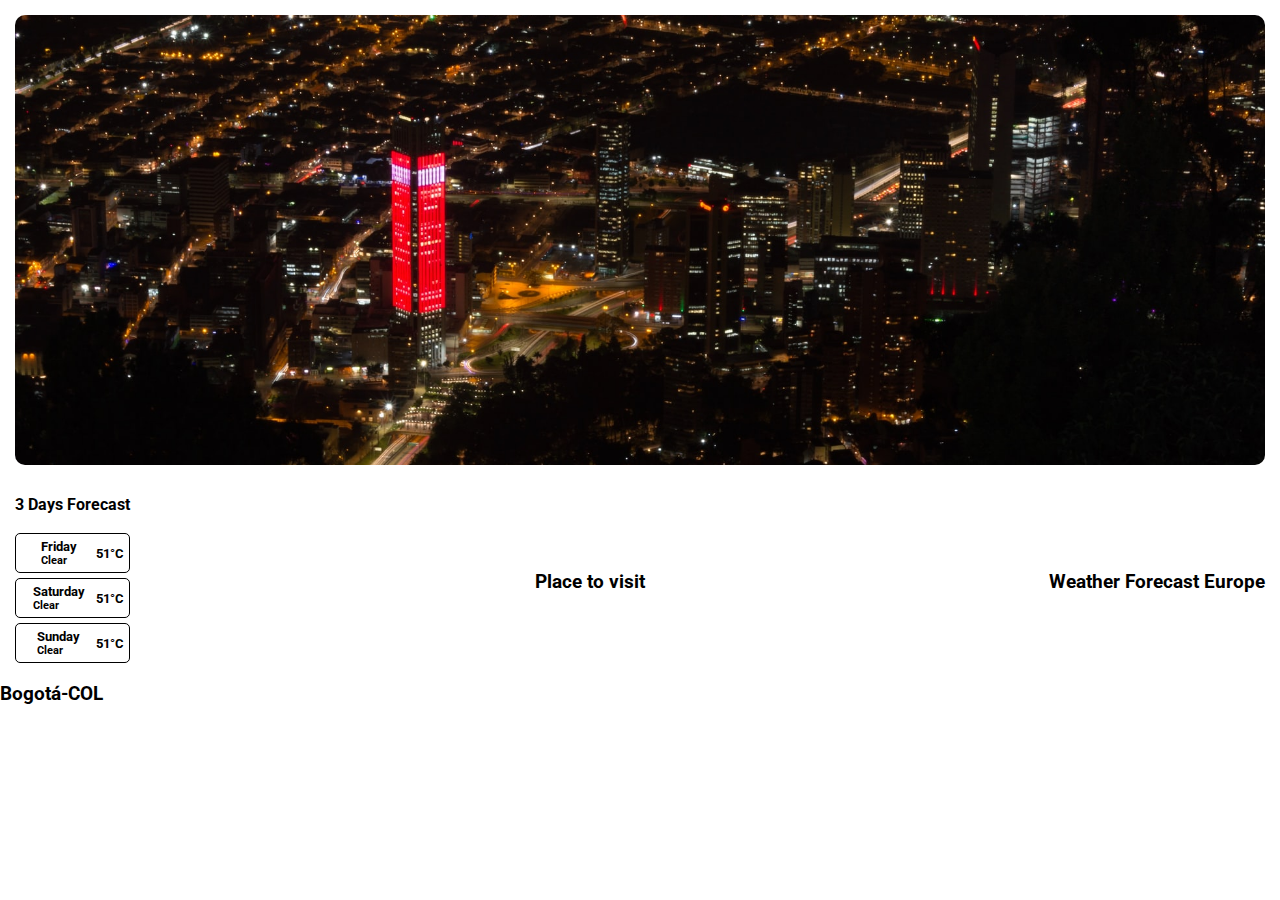
==== index.html @ b91a9c3c "first commit" ====
<!DOCTYPE html>
<html lang="en">
<head>
    <meta charset="UTF-8">
    <meta http-equiv="X-UA-Compatible" content="IE=edge">
    <meta name="viewport" content="width=device-width, initial-scale=1.0">
    <link rel="preconnect" href="https://fonts.gstatic.com">
    <!--Font Family-->
    <link href="https://fonts.googleapis.com/css2?family=Roboto:wght@300;500&display=swap" rel="stylesheet">
    <link rel="stylesheet" href="./style.css"/>
    <title>Document</title>
    <script src="./app.js" type="text/javascript"></script>
</head>
<body>
    <section>
        <div class="hero-banner">
            <!-- <h3>Bogotá-COL</h3>
            <ol id="bogota-data"></ol> -->
        </div>
    </section>
    <section class="forecast">
        <div class="three-days">
            <h4>3 Days Forecast</h4>
            <br>
            <div class="weather-box">
                <img src="" alt="" class="icon"/>
                <div class="day">
                    <h5>Friday</h5>
                    <div class="status">
                        <h6>Clear</h6>
                    </div>
                </div>
                <div class="temp"><h5>51°C</h5></div>
            </div>
            <div class="weather-box">
                <img src="" alt="" class="icon"/>
                <div class="day">
                    <h5>Saturday</h5>
                    <div class="status">
                        <h6>Clear</h6>
                    </div>
                </div>
                <div class="temp"><h5>51°C</h5></div>
            </div>
            <div class="weather-box">
                <img src="" alt="" class="icon"/>
                <div class="day">
                    <h5>Sunday</h5>
                    <div class="status">
                        <h6>Clear</h6>
                    </div>
                </div>
                <div class="temp"><h5>51°C</h5></div>
            </div>
        </div>
        <div class="place-visit">
            <h3>Place to visit</h3>
        </div>
        <div class="europe-forecast">
            <h3>Weather Forecast Europe</h3>
        </div>
    </section>
    
    <h3>Bogotá-COL</h3>
    <ol id="bogota-data"></ol>
    <br>
    <br>
    <br>
    <br>

    
    
</body>
</html>
---- style.css ----
* {
    margin: 0;
    padding: 0;
    font-family: 'Roboto', sans-serif;
}

section {
    padding: 15px;
}

.hero-banner {
    position: relative;
    height: 50vh;
    background: url(images/sebastian-seck-qQ5xOZBv_Ms-unsplash.jpg);
    border-radius: 10px;
    background-size: cover;
    background-position: center;
    color: #fff;
    display: flex;
    flex-direction: column;
    align-items: flex-start;
    justify-content: flex-end;
}

.hero-banner h3 {
    padding: 20px;
}

.forecast {
    position: relative;
    display: flex;
    align-items: center;
    justify-content: space-between;
}

.three-days ul {
    list-style: none;
}

.weather-box {
    position: relative;
    display: flex;
    justify-content: space-between;
    align-items: center;
    border: 1px solid #000;
    border-radius: 5px;
    padding: 5px;
    margin-bottom: 5px;
}
.bogota-data {
    color: #000;
}
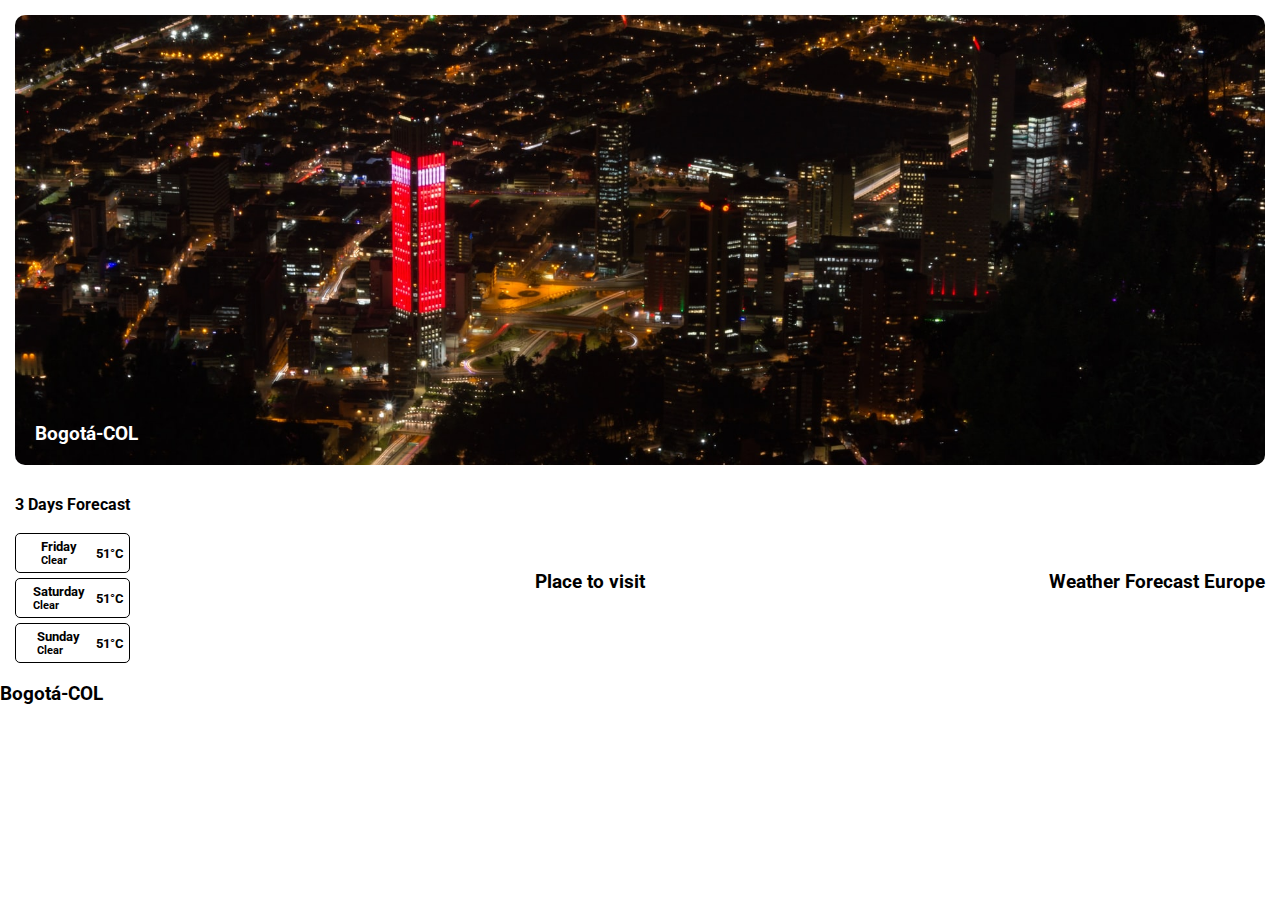
==== commit 4ae7669f: "second commit" ====
--- a/index.html
+++ b/index.html
@@ -14,8 +14,8 @@
 <body>
     <section>
         <div class="hero-banner">
-            <!-- <h3>Bogotá-COL</h3>
-            <ol id="bogota-data"></ol> -->
+            <h3>Bogotá-COL</h3>
+            <ul id="bog-list"></ul>
         </div>
     </section>
     <section class="forecast">
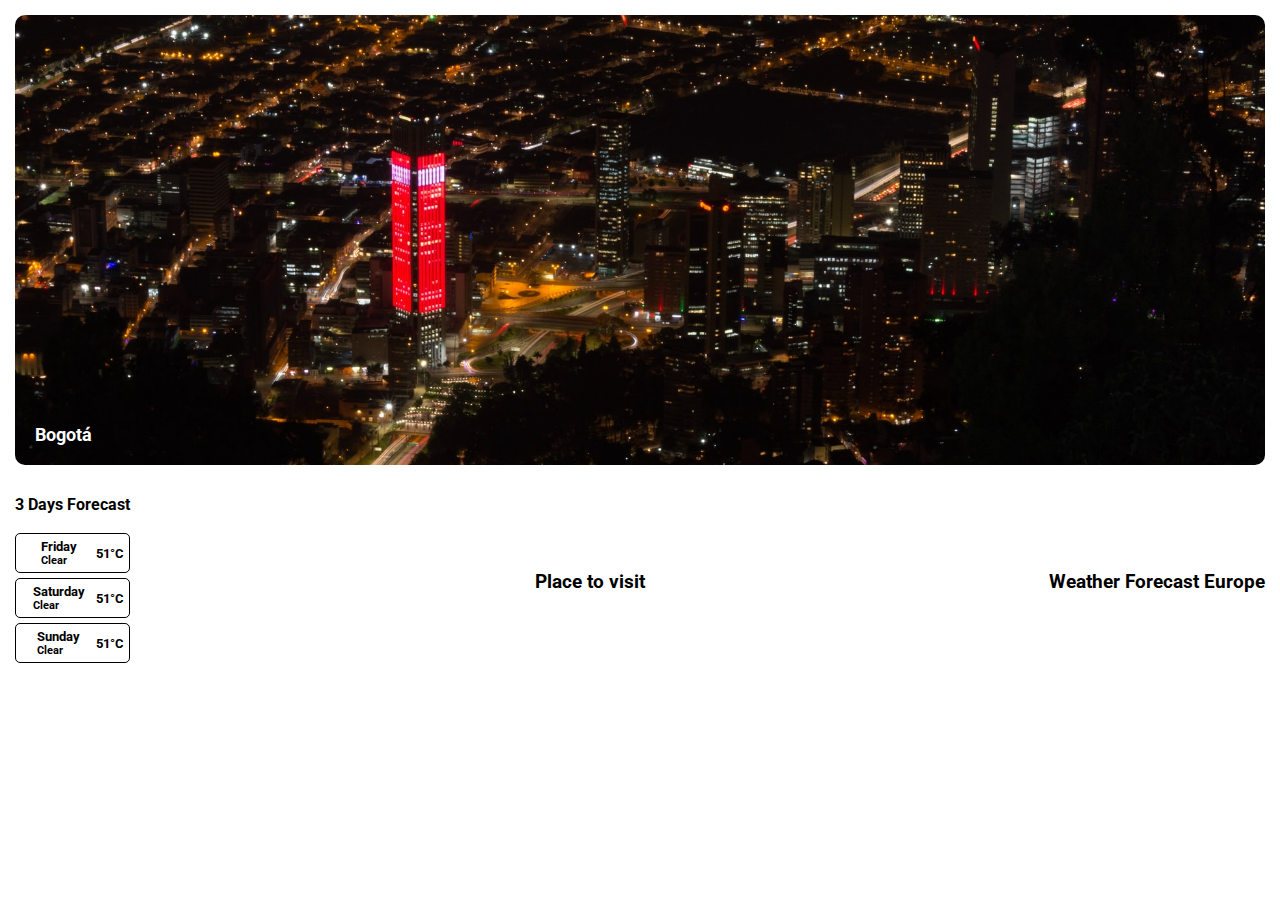
==== commit 8ab583f2: "fourth commit" ====
--- a/index.html
+++ b/index.html
@@ -14,8 +14,14 @@
 <body>
     <section>
         <div class="hero-banner">
-            <h3>Bogotá-COL</h3>
-            <ul id="bog-list"></ul>
+            <div class="bog-title">
+                <h3>Bogotá</h3>
+            </div>
+            <div class="weather-description">
+                <span class="bog-temp"></span>
+                <img src="https://openweathermap.org/img/wn/04d.png" alt="" class="icon"/>
+            </div>
+            <h4 class="description"></h4>
         </div>
     </section>
     <section class="forecast">
@@ -60,15 +66,5 @@
             <h3>Weather Forecast Europe</h3>
         </div>
     </section>
-    
-    <h3>Bogotá-COL</h3>
-    <ol id="bogota-data"></ol>
-    <br>
-    <br>
-    <br>
-    <br>
-
-    
-    
 </body>
 </html>--- a/style.css
+++ b/style.css
@@ -19,22 +19,26 @@
     display: flex;
     flex-direction: column;
     align-items: flex-start;
-    justify-content: flex-end;
+    justify-content:flex-end;
 }
 
-.hero-banner h3 {
-    padding: 20px;
+.bog-title {
+    margin-left: 20px;
+    font-size: 15px;
 }
 
-.forecast {
-    position: relative;
+.weather-description {
     display: flex;
+    justify-content: center;
     align-items: center;
-    justify-content: space-between;
+    margin-left: 20px;
 }
 
-.three-days ul {
-    list-style: none;
+.description {
+    margin-left: 20px;
+    margin-bottom: 20px;
+    font-size: 10px;
+    text-transform: capitalize;
 }
 
 .weather-box {
@@ -47,6 +51,14 @@
     padding: 5px;
     margin-bottom: 5px;
 }
-.bogota-data {
-    color: #000;
+
+.forecast {
+    position: relative;
+    display: flex;
+    align-items: center;
+    justify-content: space-between;
+}
+
+.three-days ul {
+    list-style: none;
 }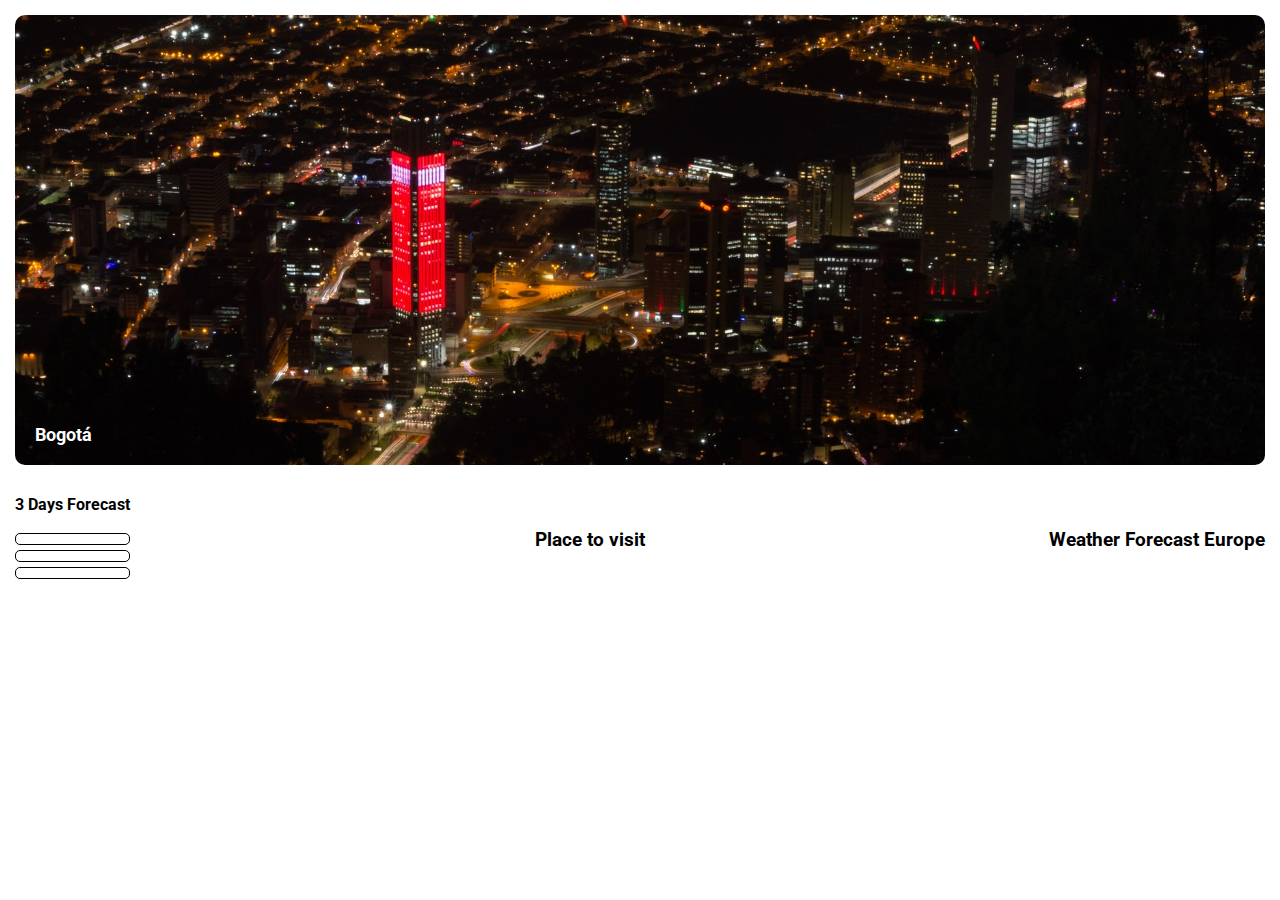
==== commit 5ad866e1: "fifth commit" ====
--- a/index.html
+++ b/index.html
@@ -10,6 +10,10 @@
     <link rel="stylesheet" href="./style.css"/>
     <title>Document</title>
     <script src="./app.js" type="text/javascript"></script>
+    <script src="./bog_FirstDay.js" type="text/javascript"></script>
+    <script src="./bog_SecondDay.js" type="text/javascript"></script>
+    <script src="./bog_ThirdDay.js" type="text/javascript"></script>
+
 </head>
 <body>
     <section>
@@ -19,7 +23,7 @@
             </div>
             <div class="weather-description">
                 <span class="bog-temp"></span>
-                <img src="https://openweathermap.org/img/wn/04d.png" alt="" class="icon"/>
+                <img src="https://openweathermap.org/img/wn/04d.png" alt="" class="icon-bog"/>
             </div>
             <h4 class="description"></h4>
         </div>
@@ -28,35 +32,38 @@
         <div class="three-days">
             <h4>3 Days Forecast</h4>
             <br>
+            <!--Day 1-->
             <div class="weather-box">
-                <img src="" alt="" class="icon"/>
-                <div class="day">
-                    <h5>Friday</h5>
-                    <div class="status">
-                        <h6>Clear</h6>
+                <img src="" alt="" class="icon-1"/>
+                <div class="day-box">
+                    <h5 class="day-1"></h5>
+                    <div class="status-1">
+                        <h6></h6>
                     </div>
                 </div>
-                <div class="temp"><h5>51°C</h5></div>
+                <div class="temp-1"><h5></h5></div>
             </div>
+            <!--Day 2-->
             <div class="weather-box">
-                <img src="" alt="" class="icon"/>
-                <div class="day">
-                    <h5>Saturday</h5>
-                    <div class="status">
-                        <h6>Clear</h6>
+                <img src="" alt="" class="icon-2"/>
+                <div class="day-box">
+                    <h5 class="day-2"></h5>
+                    <div class="status-2">
+                        <h6></h6>
                     </div>
                 </div>
-                <div class="temp"><h5>51°C</h5></div>
+                <div class="temp-2"><h5></h5></div>
             </div>
+            <!--Day 3-->
             <div class="weather-box">
-                <img src="" alt="" class="icon"/>
-                <div class="day">
-                    <h5>Sunday</h5>
-                    <div class="status">
-                        <h6>Clear</h6>
+                <img src="" alt="" class="icon-3"/>
+                <div class="day-box">
+                    <h5 class="day-3"></h5>
+                    <div class="status-3">
+                        <h6></h6>
                     </div>
                 </div>
-                <div class="temp"><h5>51°C</h5></div>
+                <div class="temp-3"><h5></h5></div>
             </div>
         </div>
         <div class="place-visit">
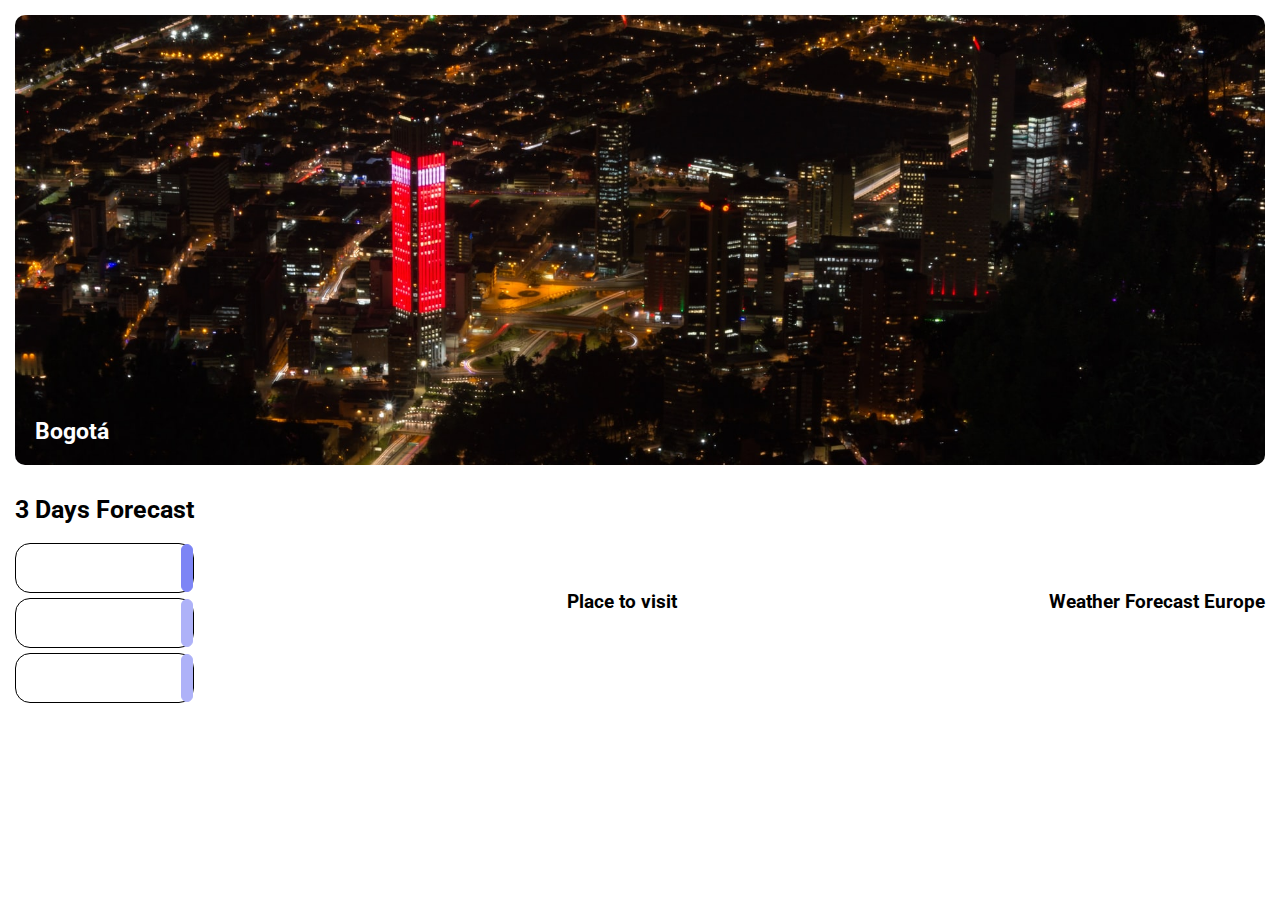
==== commit b33dc95d: "sixth commit" ====
--- a/index.html
+++ b/index.html
@@ -9,7 +9,7 @@
     <link href="https://fonts.googleapis.com/css2?family=Roboto:wght@300;500&display=swap" rel="stylesheet">
     <link rel="stylesheet" href="./style.css"/>
     <title>Document</title>
-    <script src="./app.js" type="text/javascript"></script>
+    <script src="./bog_Banner.js" type="text/javascript"></script>
     <script src="./bog_FirstDay.js" type="text/javascript"></script>
     <script src="./bog_SecondDay.js" type="text/javascript"></script>
     <script src="./bog_ThirdDay.js" type="text/javascript"></script>
@@ -23,47 +23,53 @@
             </div>
             <div class="weather-description">
                 <span class="bog-temp"></span>
-                <img src="https://openweathermap.org/img/wn/04d.png" alt="" class="icon-bog"/>
+                <img src="" alt="" class="icon-bog"/>
             </div>
             <h4 class="description"></h4>
         </div>
     </section>
     <section class="forecast">
         <div class="three-days">
-            <h4>3 Days Forecast</h4>
+            <h4 class="title-threeDays"><strong>3 Days</strong> Forecast</h4>
             <br>
             <!--Day 1-->
             <div class="weather-box">
-                <img src="" alt="" class="icon-1"/>
+                <div class="icon-box">
+                    <img src="" alt="" class="icon-1"/>
+                </div> 
                 <div class="day-box">
                     <h5 class="day-1"></h5>
                     <div class="status-1">
                         <h6></h6>
                     </div>
                 </div>
-                <div class="temp-1"><h5></h5></div>
+                <div class="temp-1"><h6></h6></div>
             </div>
             <!--Day 2-->
             <div class="weather-box">
-                <img src="" alt="" class="icon-2"/>
+                <div class="icon-box">
+                    <img src="" alt="" class="icon-2"/>
+                </div>
                 <div class="day-box">
                     <h5 class="day-2"></h5>
                     <div class="status-2">
                         <h6></h6>
                     </div>
                 </div>
-                <div class="temp-2"><h5></h5></div>
+                <div class="temp-2"><h6></h6></div>
             </div>
             <!--Day 3-->
             <div class="weather-box">
-                <img src="" alt="" class="icon-3"/>
+                <div class="icon-box">
+                    <img src="" alt="" class="icon-3"/>
+                </div>
                 <div class="day-box">
                     <h5 class="day-3"></h5>
                     <div class="status-3">
                         <h6></h6>
                     </div>
                 </div>
-                <div class="temp-3"><h5></h5></div>
+                <div class="temp-3"><h6></h6></div>
             </div>
         </div>
         <div class="place-visit">
--- a/style.css
+++ b/style.css
@@ -7,6 +7,8 @@
 section {
     padding: 15px;
 }
+
+/* BOGOTÁ BANNER */
 
 .hero-banner {
     position: relative;
@@ -24,7 +26,7 @@
 
 .bog-title {
     margin-left: 20px;
-    font-size: 15px;
+    font-size: 20px;
 }
 
 .weather-description {
@@ -37,20 +39,11 @@
 .description {
     margin-left: 20px;
     margin-bottom: 20px;
-    font-size: 10px;
+    font-size: 15px;
     text-transform: capitalize;
 }
 
-.weather-box {
-    position: relative;
-    display: flex;
-    justify-content: space-between;
-    align-items: center;
-    border: 1px solid #000;
-    border-radius: 5px;
-    padding: 5px;
-    margin-bottom: 5px;
-}
+/* 3 Days Section */
 
 .forecast {
     position: relative;
@@ -61,4 +54,80 @@
 
 .three-days ul {
     list-style: none;
+}
+
+.three-days .title-threeDays {
+    font-size: 25px;
+}
+
+strong {
+    font-weight: bold;
+}
+
+.weather-box {
+    position: relative;
+    display: flex;
+    justify-content: space-between;
+    align-items: center;
+    border: 1px solid #000;
+    border-radius: 15px;
+    margin-bottom: 5px;
+}
+
+.weather-box .status-1 {
+    font-size: 10px;
+    text-transform: capitalize;
+}
+
+.weather-box .status-2 {
+    font-size: 10px;
+    text-transform: capitalize;
+}
+
+.weather-box .status-3 {
+    font-size: 10px;
+    text-transform: capitalize;
+}
+
+.weather-box .icon-box {
+    height: auto;
+    width: 40px;
+    padding-left: 10px;
+    padding-right: 10px;
+}
+
+.weather-box .temp-1 {
+    font-size: 12px;
+    border: 1px solid #7D85F5;
+    background-color: #7D85F5;
+    padding: 23px 5px 23px 5px;
+    border-radius: 15px;
+    color: #fff;
+    font-weight: 500;
+}
+
+.weather-box .temp-2 {
+    font-size: 12px;
+    border: 1px solid #AEB2F8;
+    background-color: #AEB2F8;
+    padding: 23px 5px 23px 5px;
+    border-radius: 15px;
+    color: #fff;
+    font-weight: 500;
+}
+
+.weather-box .temp-3 {
+    font-size: 12px;
+    border: 1px solid #AEB2F8;
+    background-color: #AEB2F8;
+    padding: 23px 5px 23px 5px;
+    border-radius: 15px;
+    color: #fff;
+    font-weight: 500;
+}
+
+
+
+.weather-box .day-box {
+    padding: 0px 10px 0px 10px;
 }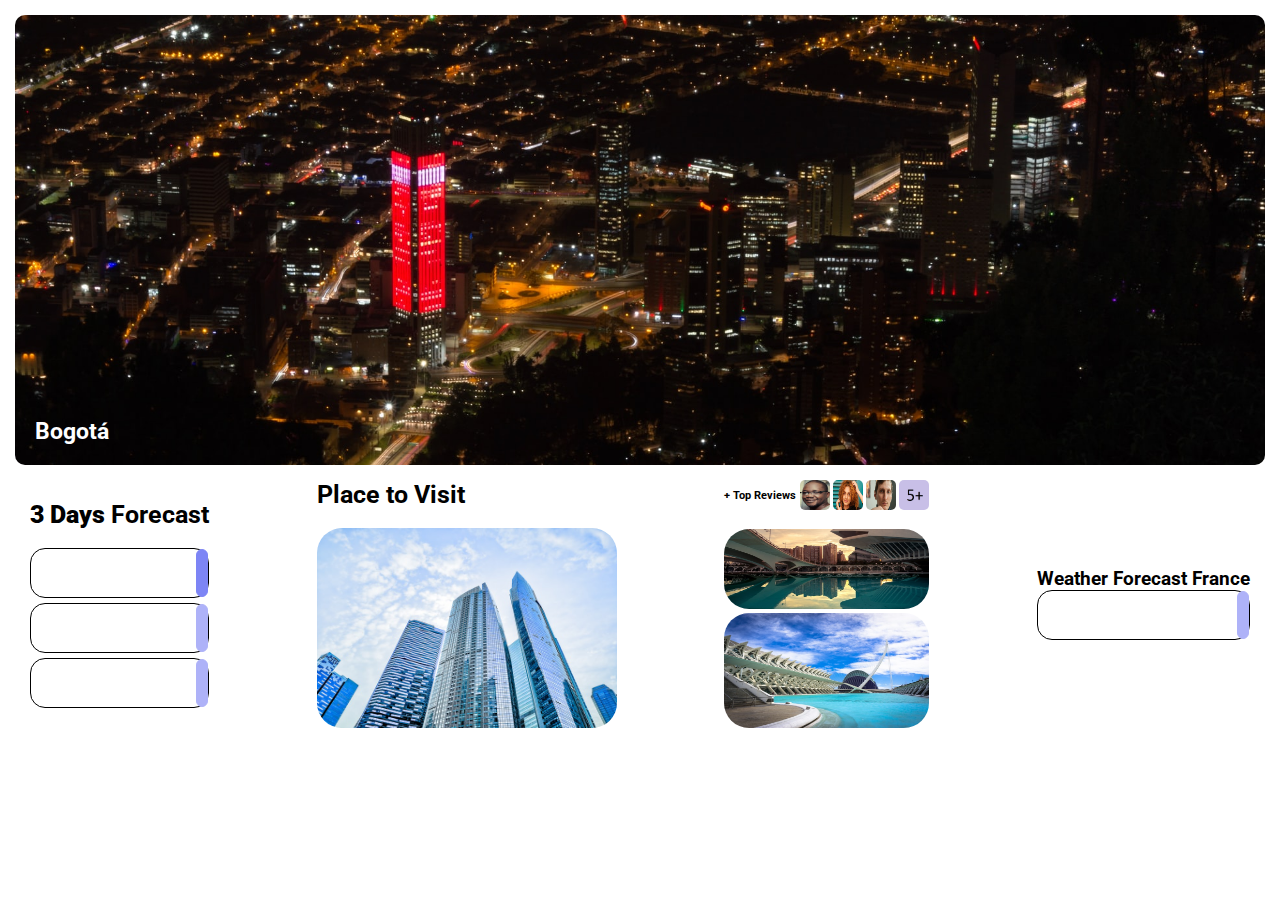
==== commit 0a8a3fbd: "seventh commit" ====
--- a/index.html
+++ b/index.html
@@ -16,6 +16,7 @@
 
 </head>
 <body>
+        <!--Bogotá banner ection-->
     <section>
         <div class="hero-banner">
             <div class="bog-title">
@@ -27,57 +28,93 @@
             </div>
             <h4 class="description"></h4>
         </div>
-    </section>
-    <section class="forecast">
-        <div class="three-days">
-            <h4 class="title-threeDays"><strong>3 Days</strong> Forecast</h4>
-            <br>
-            <!--Day 1-->
-            <div class="weather-box">
-                <div class="icon-box">
-                    <img src="" alt="" class="icon-1"/>
-                </div> 
-                <div class="day-box">
-                    <h5 class="day-1"></h5>
-                    <div class="status-1">
-                        <h6></h6>
+        
+        <!--Three days section-->
+        <section class="forecast">
+            <div class="three-days">
+                <h4 class="title-threeDays"><strong>3 Days</strong> Forecast</h4>
+                <br>
+                <!--Day 1-->
+                <div class="weather-box">
+                    <div class="icon-box">
+                        <img src="" alt="" class="icon-1"/>
+                    </div> 
+                    <div class="day-box">
+                        <h5 class="day-1"></h5>
+                        <div class="status-1">
+                            <h6></h6>
+                        </div>
                     </div>
+                    <div class="temp-1"><h6></h6></div>
                 </div>
-                <div class="temp-1"><h6></h6></div>
+                <!--Day 2-->
+                <div class="weather-box">
+                    <div class="icon-box">
+                        <img src="" alt="" class="icon-2"/>
+                    </div>
+                    <div class="day-box">
+                        <h5 class="day-2"></h5>
+                        <div class="status-2">
+                            <h6></h6>
+                        </div>
+                    </div>
+                    <div class="temp-2"><h6></h6></div>
+                </div>
+                <!--Day 3-->
+                <div class="weather-box">
+                    <div class="icon-box">
+                        <img src="" alt="" class="icon-3"/>
+                    </div>
+                    <div class="day-box">
+                        <h5 class="day-3"></h5>
+                        <div class="status-3">
+                            <h6></h6>
+                        </div>
+                    </div>
+                    <div class="temp-3"><h6></h6></div>
+                </div>
             </div>
-            <!--Day 2-->
-            <div class="weather-box">
-                <div class="icon-box">
-                    <img src="" alt="" class="icon-2"/>
+        
+        <!--Place to visit section-->
+        
+            <div class="place-visit">
+                <h3>Place to Visit</h3>
+                <br>
+                <img src="./images/tsuyuri-hara-TVO0e1Tjzqk-unsplash.jpg" alt="" class="skyscraper-1"/>
+            </div>
+            <div>
+                <div class="top-reviews">
+                    <h6>+ Top Reviews</h6>
+                    <img src="./images/wadi-lissa-Dl0Nd0SLJN4-unsplash.jpg" alt="" class="img1"/>
+                    <img src="./images/omid-armin-4ewLF-Ixk5s-unsplash.jpg" alt="" class="img1"/>
+                    <img src="./images/ivan-lapyrin-pUN2gosJw28-unsplash.jpg" alt="" class="img1"/>
+                    <img src="./images/5mas.png" alt="" class="img1"/>
                 </div>
-                <div class="day-box">
-                    <h5 class="day-2"></h5>
-                    <div class="status-2">
-                        <h6></h6>
+                <br>
+                <div class="image-museum">
+                    <img src="/images/willian-justen-de-vasconcellos-rLHJpj8dQCw-unsplash.jpg" alt="" id="img2">
+                    <div>
+                        <img src="./images/kit-suman-s6I0yf6dLK8-unsplash.jpg" alt="" id="img3">
                     </div>
+                    
                 </div>
-                <div class="temp-2"><h6></h6></div>
             </div>
-            <!--Day 3-->
-            <div class="weather-box">
-                <div class="icon-box">
-                    <img src="" alt="" class="icon-3"/>
+            <div class="europe-forecast">
+                <h3>Weather Forecast France</h3>
+                <div class="weather-box">
+                    <div class="icon-box">
+                        <img src="" alt="" class="icon-2"/>
+                    </div>
+                    <div class="day-box">
+                        <h5 class="day-2"></h5>
+                        <div class="status-2">
+                            <h6></h6>
+                        </div>
+                    </div>
+                    <div class="temp-2"><h6></h6></div>
                 </div>
-                <div class="day-box">
-                    <h5 class="day-3"></h5>
-                    <div class="status-3">
-                        <h6></h6>
-                    </div>
-                </div>
-                <div class="temp-3"><h6></h6></div>
             </div>
-        </div>
-        <div class="place-visit">
-            <h3>Place to visit</h3>
-        </div>
-        <div class="europe-forecast">
-            <h3>Weather Forecast Europe</h3>
-        </div>
+        </section>
     </section>
 </body>
 </html>--- a/style.css
+++ b/style.css
@@ -58,10 +58,6 @@
 
 .three-days .title-threeDays {
     font-size: 25px;
-}
-
-strong {
-    font-weight: bold;
 }
 
 .weather-box {
@@ -126,8 +122,44 @@
     font-weight: 500;
 }
 
-
-
 .weather-box .day-box {
     padding: 0px 10px 0px 10px;
+}
+
+/* Place to Visit */
+
+.place-visit img {
+    height: 200px;
+    width: 300px;
+    border-radius: 25px;
+}
+
+.place-visit h3 {
+    font-size: 25px;
+}
+
+/* Top Reviews */
+
+.top-reviews {
+    display: flex;
+    justify-content: space-between;
+    align-items: center;
+}
+
+.top-reviews img {
+    width: 30px;
+    height: 30px;
+    border-radius: 5px;
+}
+
+.image-museum #img2 {
+    width: 205px;
+    height: 80px;
+    border-radius: 25px;
+}
+
+.image-museum #img3 {
+    width: 205px;
+    height: 115px;
+    border-radius: 25px;
 }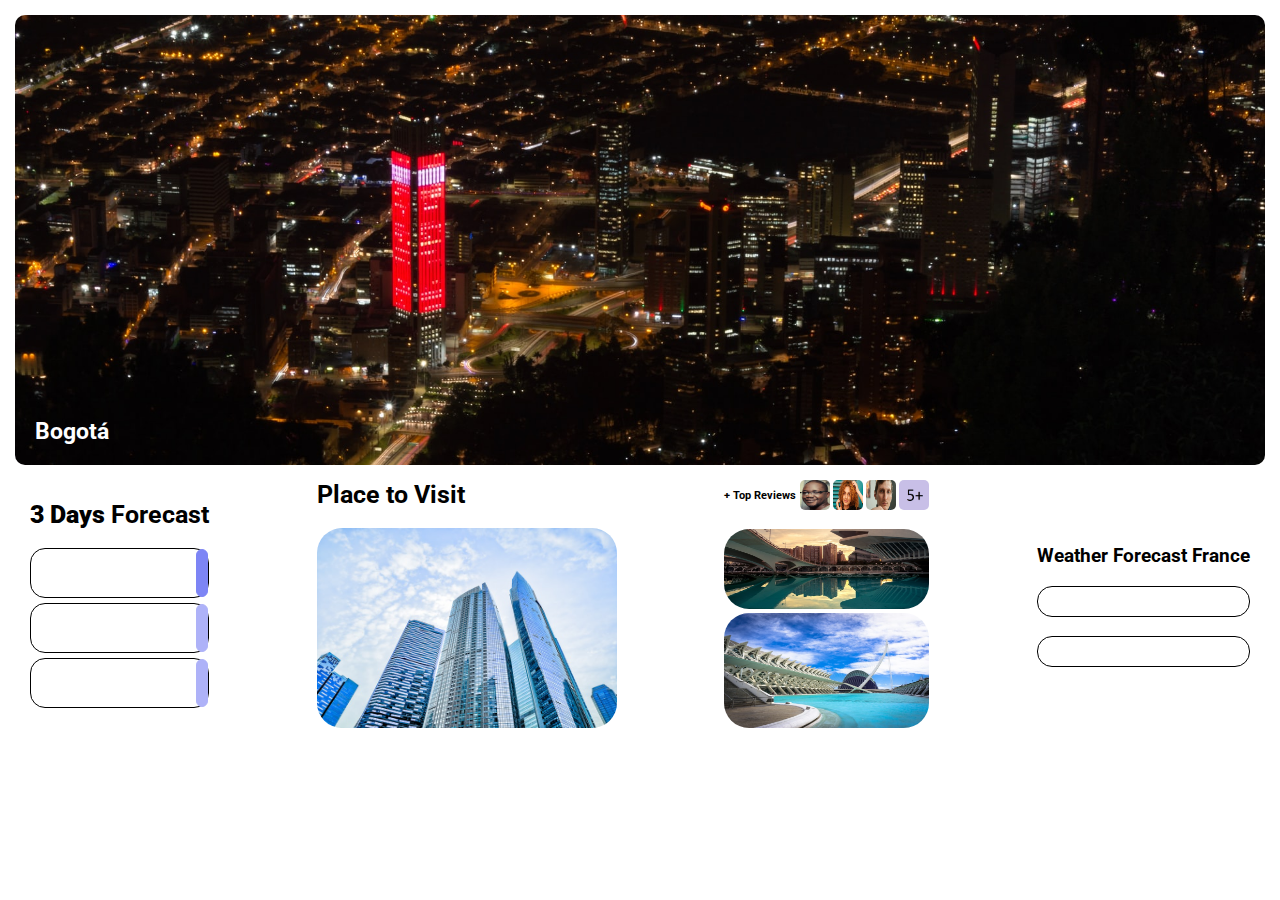
==== commit b0f26d00: "eighth commit" ====
--- a/index.html
+++ b/index.html
@@ -13,11 +13,12 @@
     <script src="./bog_FirstDay.js" type="text/javascript"></script>
     <script src="./bog_SecondDay.js" type="text/javascript"></script>
     <script src="./bog_ThirdDay.js" type="text/javascript"></script>
-
+    <script src="./lyon_Weather.js" type="text/javascript"></script>
+    <script src="./paris_Weather.js" type="text/javascript"></script>
 </head>
 <body>
-        <!--Bogotá banner ection-->
-    <section>
+    <!--Bogotá banner ection-->
+    <section class="container">
         <div class="hero-banner">
             <div class="bog-title">
                 <h3>Bogotá</h3>
@@ -82,7 +83,7 @@
                 <br>
                 <img src="./images/tsuyuri-hara-TVO0e1Tjzqk-unsplash.jpg" alt="" class="skyscraper-1"/>
             </div>
-            <div>
+            <div class="top-reviews-box">
                 <div class="top-reviews">
                     <h6>+ Top Reviews</h6>
                     <img src="./images/wadi-lissa-Dl0Nd0SLJN4-unsplash.jpg" alt="" class="img1"/>
@@ -94,24 +95,39 @@
                 <div class="image-museum">
                     <img src="/images/willian-justen-de-vasconcellos-rLHJpj8dQCw-unsplash.jpg" alt="" id="img2">
                     <div>
-                        <img src="./images/kit-suman-s6I0yf6dLK8-unsplash.jpg" alt="" id="img3">
+                        <img src="./images/kit-suman-s6I0yf6dLK8-unsplash.jpg" alt="" id="img3"/>
                     </div>
                     
                 </div>
             </div>
-            <div class="europe-forecast">
+            <!--France forecast section-->
+            <div class="france-forecast">
                 <h3>Weather Forecast France</h3>
-                <div class="weather-box">
-                    <div class="icon-box">
-                        <img src="" alt="" class="icon-2"/>
+                <br>
+                <div class="lyon-box">
+                    <div class="lyon-weather">
+                        <div class="lyon-icon">
+                            <img src="" alt="" class="icon-lyon"/>
+                        </div>
+                        <div class="temp-lyon"><h6></h6></div>
                     </div>
-                    <div class="day-box">
-                        <h5 class="day-2"></h5>
-                        <div class="status-2">
-                            <h6></h6>
+                    <div class="hum_speed">
+                        <div class="hum-lyon"><h6></h6></div>
+                        <div class="speed-lyon"><h6></h6></div>
+                    </div>
+                </div>
+                <br>
+                <div class="paris-box">
+                    <div class="paris-weather">
+                        <div class="paris-icon">
+                            <img src="" alt="" class="icon-paris"/>
                         </div>
+                        <div class="temp-paris"><h6></h6></div>
                     </div>
-                    <div class="temp-2"><h6></h6></div>
+                    <div class="hum_speed">
+                        <div class="hum-paris"><h6></h6></div>
+                        <div class="speed-paris"><h6></h6></div>
+                    </div>
                 </div>
             </div>
         </section>
--- a/style.css
+++ b/style.css
@@ -6,6 +6,10 @@
 
 section {
     padding: 15px;
+}
+
+.container {
+    flex-wrap: wrap;
 }
 
 /* BOGOTÁ BANNER */
@@ -50,6 +54,7 @@
     display: flex;
     align-items: center;
     justify-content: space-between;
+    flex-wrap: wrap;
 }
 
 .three-days ul {
@@ -140,6 +145,10 @@
 
 /* Top Reviews */
 
+.top-reviews-box {
+    flex-wrap: wrap;
+}
+
 .top-reviews {
     display: flex;
     justify-content: space-between;
@@ -162,4 +171,57 @@
     width: 205px;
     height: 115px;
     border-radius: 25px;
-}+}
+
+/*France Forecast*/
+
+.lyon-weather {
+    display: flex;
+    justify-content: center;
+    align-items: center;
+}
+
+.hum-speed, .paris-weather {
+    display: flex;
+    justify-content: center;
+    align-items: center;
+}
+
+.lyon-box {
+    border: 1px solid #000;
+    border-radius: 15px;
+}
+
+.paris-box {
+    border: 1px solid #000;
+    border-radius: 15px;
+}
+
+.hum-lyon, .speed-lyon,
+.hum-paris, .speed-paris {
+    font-size: 12px;
+    margin-left: 20px;
+    margin-bottom: 10px;
+}
+
+@media (max-width: 772px) {
+    .lyon-box, .paris-box, .top-reviews-box {
+        flex-wrap: wrap;
+    }
+}
+
+@media (max-width: 772px) {
+    .lyon-box, .paris-box, .top-reviews-box {
+        flex-wrap: wrap;
+    }
+}
+
+@media (max-width: 560px) {
+    .france-forecast {
+        flex-wrap: wrap;
+    }
+    .place-visit img{
+        width: 100%;
+        margin-bottom: 20px;
+    }
+}
